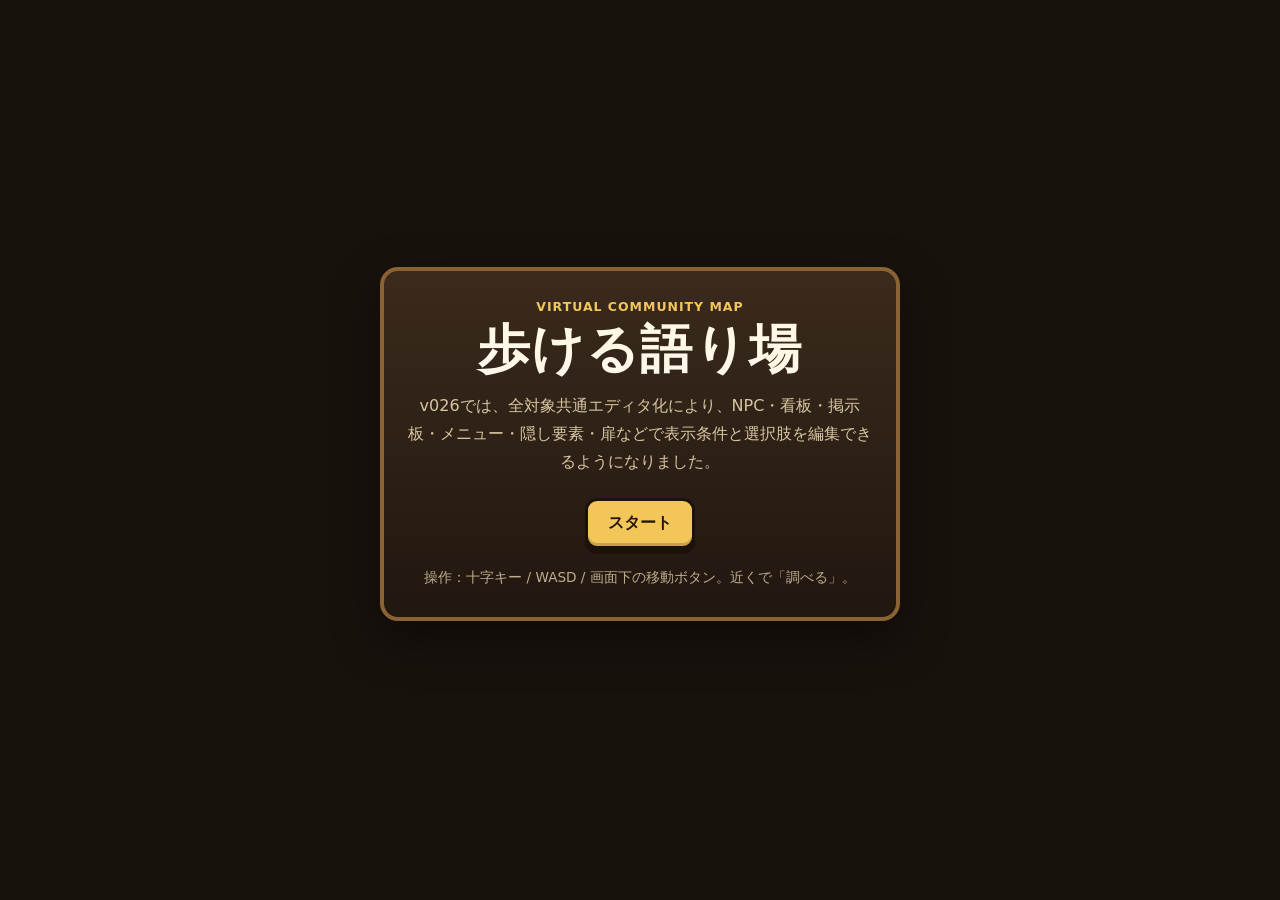
==== index.html @ 51750109 "Add files via upload" ====
<!doctype html>
<html lang="ja">
<head>
  <meta charset="utf-8" />
  <meta name="viewport" content="width=device-width, initial-scale=1, viewport-fit=cover" />
  <title>歩ける語り場 v026</title>
  <link rel="stylesheet" href="style.css?v=026" />
</head>
<body>
  <main class="app-shell">
    <section id="titleScreen" class="title-screen">
      <div class="title-card">
        <p class="eyebrow">Virtual Community Map</p>
        <h1>歩ける語り場</h1>
        <p class="lead">v026では、全対象共通エディタ化により、NPC・看板・掲示板・メニュー・隠し要素・扉などで表示条件と選択肢を編集できるようになりました。</p>
        <button id="startButton" class="primary-button">スタート</button>
        <p class="small-note">操作：十字キー / WASD / 画面下の移動ボタン。近くで「調べる」。</p>
      </div>
    </section>

    <section id="gameScreen" class="game-screen hidden" aria-label="ゲーム画面">
      <header class="top-bar">
        <div class="status-row">
          <div class="status-main">
            <p class="caption">現在地</p>
            <h2 id="areaName">語り場4U付近</h2>
            <div class="badge-row">
              <span id="dayBadge" class="day-badge">今日</span>
              <span id="experienceBadge" class="experience-badge">体験 0</span>
              <span id="achievementBadge" class="achievement-badge">実績 0/0</span>
            </div>
          </div>
          <button id="menuButton" class="ghost-button menu-button" aria-expanded="false" aria-controls="topActions">メニュー</button>
        </div>
        <div id="topActions" class="top-actions action-drawer" aria-label="メニュー">
          <button id="dayButton" class="ghost-button">曜日切替</button>
          <button id="debugButton" class="ghost-button">座標OFF</button>
          <button id="memoButton" class="ghost-button">メモ</button>
          <button id="achievementButton" class="ghost-button">実績</button>
          <button id="linkHubButton" class="ghost-button">リンク</button>
          <button id="editorButton" class="ghost-button">編集</button>
          <button id="resetButton" class="ghost-button">最初から</button>
        </div>
      </header>

      <div class="canvas-wrap">
        <canvas id="gameCanvas" width="1000" height="1000" aria-label="マップ"></canvas>
        <p id="debugText" class="debug-text hidden">x=0 / y=0</p>
        <div id="loading" class="loading">読み込み中...</div>
      </div>

      <p id="hintText" class="hint-text">近くの人や看板、扉の前で「調べる」を押してください。</p>

      <div class="controls" aria-label="操作ボタン">
        <div class="dpad" aria-label="移動パッド">
          <button data-dir="up" class="dpad-btn up">▲</button>
          <button data-dir="left" class="dpad-btn left">◀</button>
          <button data-dir="down" class="dpad-btn down">▼</button>
          <button data-dir="right" class="dpad-btn right">▶</button>
        </div>
        <button id="actionButton" class="action-button">調べる</button>
      </div>
    </section>

    <section id="modal" class="modal hidden" aria-modal="true" role="dialog">
      <div class="modal-panel">
        <button id="modalXButton" class="modal-x-button" aria-label="閉じる">×</button>
        <h3 id="modalTitle">タイトル</h3>
        <p id="modalBody">本文</p>
        <div id="modalChoices" class="modal-choices"></div>
      </div>
    </section>
  </main>

  <script src="script.js?v=026"></script>
</body>
</html>
---- style.css ----
:root {
  --bg: #18120d;
  --panel: #2d2016;
  --panel-2: #3b2a1d;
  --text: #fff8e8;
  --muted: #d7c6a2;
  --accent: #f3c65a;
  --accent-2: #86d36a;
  --border: #8b6233;
  --shadow: rgba(0, 0, 0, 0.42);
}

* { box-sizing: border-box; }
html, body, .app-shell, .game-screen, .controls, .dpad, .dpad-btn, .action-button, canvas {
  -webkit-user-select: none;
  user-select: none;
  -webkit-touch-callout: none;
}

html, body { margin: 0; min-height: 100%; background: var(--bg); color: var(--text); font-family: system-ui, -apple-system, BlinkMacSystemFont, "Hiragino Sans", "Yu Gothic", sans-serif; }
body { display: flex; justify-content: center; }
button { font: inherit; cursor: pointer; -webkit-tap-highlight-color: transparent; touch-action: manipulation; }

.app-shell { width: min(100vw, 720px); min-height: 100svh; padding: 14px; display: flex; flex-direction: column; }
.hidden { display: none !important; }

.title-screen { min-height: calc(100svh - 28px); display: grid; place-items: center; }
.title-card { width: min(100%, 520px); padding: 28px 22px; border: 4px solid var(--border); border-radius: 18px; background: linear-gradient(180deg, #3b2a1d, #21170f); box-shadow: 0 18px 48px var(--shadow); text-align: center; }
.eyebrow { margin: 0 0 8px; color: var(--accent); font-weight: 700; letter-spacing: 0.08em; font-size: 0.78rem; text-transform: uppercase; }
h1 { margin: 0; font-size: clamp(2rem, 8vw, 3.25rem); line-height: 1.05; letter-spacing: 0.03em; }
.lead { margin: 16px auto 22px; color: var(--muted); line-height: 1.75; max-width: 34em; }
.small-note { margin: 18px 0 0; color: #bfae8e; font-size: 0.85rem; line-height: 1.6; }
.primary-button, .ghost-button, .action-button, .modal-choices button { border: 3px solid #1a120b; border-radius: 12px; background: var(--accent); color: #24160a; padding: 12px 20px; font-weight: 800; box-shadow: inset 0 -3px rgba(0,0,0,0.18), 0 5px 0 #1a120b; }
.primary-button:active, .ghost-button:active, .action-button:active, .modal-choices button:active, .dpad-btn:active { transform: translateY(3px); box-shadow: inset 0 -2px rgba(0,0,0,0.18), 0 2px 0 #1a120b; }
.ghost-button { background: #5d452d; color: var(--text); padding: 8px 12px; font-size: 0.88rem; border-width: 2px; }

.game-screen { display: flex; flex-direction: column; gap: 10px; min-height: calc(100svh - 28px); }
.top-bar { display: flex; align-items: center; justify-content: space-between; padding: 10px 12px; border: 3px solid var(--border); border-radius: 14px; background: var(--panel); box-shadow: 0 10px 24px var(--shadow); }
.caption { margin: 0 0 2px; color: var(--accent); font-size: 0.72rem; font-weight: 800; letter-spacing: 0.08em; }
h2 { margin: 0; font-size: 1.1rem; }
.canvas-wrap { position: relative; width: 100%; aspect-ratio: 1 / 1; border: 4px solid #1b120a; border-radius: 18px; overflow: hidden; background: #0f0d0a; box-shadow: 0 18px 44px var(--shadow); touch-action: none; }
#gameCanvas { width: 100%; height: 100%; display: block; image-rendering: pixelated; image-rendering: crisp-edges; background: #0f0d0a; }
.loading { position: absolute; inset: 0; display: grid; place-items: center; background: rgba(0,0,0,0.65); color: #fff; font-weight: 800; }
.hint-text { min-height: 2.4em; margin: 0; padding: 9px 12px; border: 3px solid var(--border); border-radius: 14px; background: var(--panel); color: var(--muted); line-height: 1.45; font-size: 0.92rem; }
.controls { margin-top: auto; display: flex; align-items: center; justify-content: space-between; gap: 18px; padding: 8px 2px 2px; }
.dpad { width: 148px; height: 148px; display: grid; touch-action: none; grid-template-columns: repeat(3, 1fr); grid-template-rows: repeat(3, 1fr); gap: 5px; }
.dpad-btn { touch-action: none; border: 3px solid #1a120b; border-radius: 12px; background: #6d5237; color: var(--text); font-weight: 900; box-shadow: inset 0 -3px rgba(0,0,0,0.22), 0 4px 0 #1a120b; }
.dpad-btn.up { grid-column: 2; grid-row: 1; }
.dpad-btn.left { grid-column: 1; grid-row: 2; }
.dpad-btn.down { grid-column: 2; grid-row: 3; }
.dpad-btn.right { grid-column: 3; grid-row: 2; }
.action-button { width: 132px; height: 72px; border-radius: 18px; font-size: 1.08rem; }

.modal { position: fixed; inset: 0; z-index: 20; display: grid; place-items: end center; padding: 14px; background: rgba(0, 0, 0, 0.25); }
.modal-panel { width: min(100%, 680px); border: 4px solid var(--border); border-radius: 18px; background: rgba(39, 27, 18, 0.97); box-shadow: 0 18px 50px rgba(0,0,0,0.55); padding: 16px; }
.modal-panel h3 { margin: 0 0 8px; color: var(--accent); font-size: 1.1rem; }
.modal-panel p { margin: 0; white-space: pre-line; line-height: 1.75; color: var(--text); }
.modal-choices { margin-top: 14px; display: grid; gap: 8px; }
.modal-choices button { width: 100%; text-align: left; padding: 11px 14px; border-radius: 12px; }
.modal-choices .secondary { background: #5d452d; color: var(--text); }
.modal-choices .link { background: var(--accent-2); color: #10220f; }

@media (min-width: 640px) {
  .app-shell { padding: 18px; }
  .controls { justify-content: center; gap: 72px; }
}

/* v002 additions */
.day-badge {
  display: inline-flex;
  align-items: center;
  gap: 4px;
  margin: 5px 0 0;
  padding: 3px 8px;
  border: 2px solid rgba(243, 198, 90, 0.55);
  border-radius: 999px;
  background: rgba(0, 0, 0, 0.18);
  color: var(--muted);
  font-size: 0.74rem;
  font-weight: 700;
}
.top-actions {
  display: flex;
  align-items: center;
  gap: 6px;
  flex-wrap: wrap;
  justify-content: flex-end;
}
.debug-text {
  position: absolute;
  left: 8px;
  bottom: 8px;
  z-index: 6;
  max-width: calc(100% - 16px);
  margin: 0;
  padding: 7px 9px;
  border: 2px dashed rgba(243, 198, 90, 0.7);
  border-radius: 10px;
  background: rgba(0, 0, 0, 0.62);
  color: #f9e6a4;
  font-family: ui-monospace, SFMono-Regular, Menlo, Consolas, monospace;
  font-size: 0.68rem;
  line-height: 1.35;
  overflow-wrap: anywhere;
  pointer-events: none;
}
@media (max-width: 420px) {
  .top-bar { align-items: flex-start; gap: 10px; }
  .top-actions { flex-direction: column; align-items: stretch; gap: 6px; }
  .ghost-button { padding: 7px 9px; font-size: 0.78rem; }
}


/* v003 fixes */
.controls, .dpad, .dpad-btn, .action-button {
  -webkit-user-select: none;
  user-select: none;
  -webkit-touch-callout: none;
}

.dpad-btn, .action-button {
  touch-action: none;
}

@media (max-height: 740px) {
  .app-shell { padding: 8px; }
  .game-screen { gap: 7px; min-height: calc(100svh - 16px); }
  .top-bar { padding: 8px 10px; }
  .canvas-wrap { border-width: 3px; border-radius: 14px; }
  .hint-text { padding: 7px 10px; font-size: 0.84rem; min-height: 2.1em; }
  .controls { padding-top: 2px; }
  .dpad { width: 124px; height: 124px; gap: 4px; }
  .action-button { width: 116px; height: 62px; font-size: 1rem; }
}


/* v004 additions */
.top-actions .ghost-button {
  min-width: 74px;
}
@media (max-width: 460px) {
  .top-actions { max-width: 168px; }
  .top-actions .ghost-button { padding: 6px 8px; font-size: 0.74rem; }
  .day-badge { font-size: 0.7rem; }
}

/* v006 additions: 店内アクション・体験メモ */
.experience-badge {
  display: inline-flex;
  align-items: center;
  margin: 4px 0 0;
  padding: 3px 8px;
  border: 2px solid rgba(134, 211, 106, 0.58);
  border-radius: 999px;
  background: rgba(0, 0, 0, 0.18);
  color: #dff4d2;
  font-size: 0.72rem;
  font-weight: 800;
}

@media (max-width: 460px) {
  .experience-badge { font-size: 0.68rem; padding: 2px 7px; }
  .top-actions { max-width: 178px; }
}


/* v007 additions: 称号・実績・隠し要素 */
.achievement-badge {
  display: inline-flex;
  align-items: center;
  margin: 4px 0 0;
  padding: 3px 8px;
  border: 2px solid rgba(243, 198, 90, 0.58);
  border-radius: 999px;
  background: rgba(0, 0, 0, 0.18);
  color: #ffe9a6;
  font-size: 0.72rem;
  font-weight: 800;
}

.modal-choices .achievement {
  background: #f3c65a;
  color: #24160a;
}

@media (max-width: 460px) {
  .achievement-badge { font-size: 0.68rem; padding: 2px 7px; }
  .top-actions { max-width: 210px; }
}

/* v008 fixes: 実績モーダルのスクロール + スマホ上部メニュー圧縮（v009で上書き） */
html, body {
  overflow: hidden;
  overscroll-behavior: none;
}

.app-shell {
  height: 100svh;
  max-height: 100svh;
  overflow: hidden;
}

.game-screen {
  height: calc(100svh - 28px);
  max-height: calc(100svh - 28px);
  overflow: hidden;
}

/* 長文モーダルでも閉じるボタンが必ず画面内に残る */
.modal {
  align-items: end;
  justify-items: center;
  padding: max(8px, env(safe-area-inset-top)) 10px max(10px, env(safe-area-inset-bottom));
}

.modal-panel {
  max-height: min(76svh, 620px);
  display: flex;
  flex-direction: column;
  overflow: hidden;
}

#modalBody {
  overflow-y: auto;
  -webkit-overflow-scrolling: touch;
  padding-right: 4px;
  max-height: 50svh;
}

.modal-choices {
  flex-shrink: 0;
  position: sticky;
  bottom: 0;
  background: rgba(39, 27, 18, 0.98);
  padding-top: 10px;
}

/* 上部メニューは縦並びにせず、横スクロールの小ボタン列にする */
@media (max-width: 520px) {
  .app-shell { padding: 6px; }
  .game-screen {
    height: calc(100svh - 12px);
    max-height: calc(100svh - 12px);
    gap: 5px;
  }

  .top-bar {
    display: grid;
    grid-template-columns: minmax(0, 1fr);
    gap: 6px;
    padding: 7px 8px;
    border-width: 2px;
    border-radius: 12px;
  }

  .caption { display: none; }
  h2 { font-size: 0.95rem; line-height: 1.15; }

  .day-badge,
  .experience-badge,
  .achievement-badge {
    margin: 3px 4px 0 0;
    padding: 2px 6px;
    font-size: 0.62rem;
    line-height: 1.1;
  }

  .top-actions {
    width: 100%;
    max-width: none !important;
    display: flex;
    flex-direction: row !important;
    flex-wrap: nowrap;
    justify-content: flex-start;
    align-items: center;
    gap: 5px;
    overflow-x: auto;
    overflow-y: hidden;
    -webkit-overflow-scrolling: touch;
    scrollbar-width: none;
    padding-bottom: 1px;
  }

  .top-actions::-webkit-scrollbar { display: none; }

  .top-actions .ghost-button,
  .ghost-button {
    flex: 0 0 auto;
    min-width: auto;
    padding: 5px 7px;
    font-size: 0.68rem;
    line-height: 1.1;
    border-width: 2px;
    border-radius: 9px;
    box-shadow: inset 0 -2px rgba(0,0,0,0.18), 0 3px 0 #1a120b;
  }

  .canvas-wrap {
    border-width: 3px;
    border-radius: 12px;
  }

  .hint-text {
    min-height: 1.8em;
    padding: 5px 8px;
    font-size: 0.76rem;
    border-width: 2px;
    border-radius: 10px;
    line-height: 1.35;
  }

  .controls {
    margin-top: 0;
    padding: 0 2px max(2px, env(safe-area-inset-bottom));
    gap: 10px;
  }

  .dpad {
    width: clamp(104px, 30vw, 124px);
    height: clamp(104px, 30vw, 124px);
    gap: 4px;
  }

  .dpad-btn {
    border-width: 2px;
    border-radius: 10px;
    font-size: 0.9rem;
  }

  .action-button {
    width: clamp(94px, 28vw, 116px);
    height: 56px;
    font-size: 0.92rem;
    border-radius: 14px;
  }

  .modal-panel {
    max-height: calc(100svh - 18px);
    padding: 12px;
    border-width: 3px;
    border-radius: 14px;
  }

  .modal-panel h3 { font-size: 1rem; }
  #modalBody { max-height: calc(100svh - 230px); font-size: 0.88rem; line-height: 1.6; }
  .modal-choices { gap: 6px; }
  .modal-choices button { padding: 9px 11px; font-size: 0.9rem; }
}

@media (max-height: 690px) {
  .top-bar { padding: 5px 7px; }
  h2 { font-size: 0.88rem; }
  .day-badge,
  .experience-badge,
  .achievement-badge { font-size: 0.58rem; padding: 2px 5px; }
  .top-actions .ghost-button { padding: 4px 6px; font-size: 0.64rem; }
  .hint-text { font-size: 0.7rem; padding: 4px 7px; }
  .dpad { width: 104px; height: 104px; }
  .action-button { height: 52px; }
}


/* v009 robust fixes: スマホメニューをオーバーレイ化し、実績モーダルを確実にスクロール可能にする */
html, body {
  width: 100%;
  height: 100%;
  overflow: hidden;
  overscroll-behavior: none;
}

.app-shell {
  width: min(100vw, 720px);
  height: 100dvh;
  max-height: 100dvh;
  min-height: 0;
  padding: 8px;
  overflow: hidden;
}

.game-screen {
  height: calc(100dvh - 16px);
  max-height: calc(100dvh - 16px);
  min-height: 0;
  display: grid;
  grid-template-rows: auto auto auto;
  gap: 6px;
  overflow: hidden;
}

.top-bar {
  position: relative;
  z-index: 12;
  display: block !important;
  padding: 7px 8px;
  border-width: 2px;
  border-radius: 12px;
  min-height: 0;
}

.status-row {
  display: flex;
  align-items: center;
  justify-content: space-between;
  gap: 8px;
  min-width: 0;
}

.status-main {
  min-width: 0;
  flex: 1 1 auto;
}

.status-main h2 {
  font-size: clamp(0.86rem, 3.7vw, 1.05rem);
  line-height: 1.12;
  white-space: nowrap;
  overflow: hidden;
  text-overflow: ellipsis;
}

.caption { margin-bottom: 1px; }

.badge-row {
  display: flex;
  align-items: center;
  gap: 4px;
  flex-wrap: nowrap;
  overflow: hidden;
  margin-top: 3px;
}

.day-badge,
.experience-badge,
.achievement-badge {
  display: inline-flex;
  flex: 0 1 auto;
  min-width: 0;
  margin: 0 !important;
  padding: 2px 6px;
  font-size: clamp(0.56rem, 2.4vw, 0.68rem);
  line-height: 1.1;
  white-space: nowrap;
}

.menu-button {
  flex: 0 0 auto;
  min-width: 70px;
  padding: 6px 9px;
  font-size: 0.76rem;
  line-height: 1.05;
  border-radius: 10px;
  z-index: 14;
}

/* top actions are never allowed to push the map or d-pad down */
.top-actions,
.top-actions.action-drawer {
  position: fixed !important;
  top: calc(8px + env(safe-area-inset-top));
  right: calc(8px + env(safe-area-inset-right));
  left: auto !important;
  width: min(180px, calc(100vw - 16px));
  max-width: min(180px, calc(100vw - 16px)) !important;
  max-height: calc(100dvh - 16px);
  display: none !important;
  flex-direction: column !important;
  flex-wrap: nowrap !important;
  align-items: stretch !important;
  justify-content: flex-start !important;
  gap: 6px;
  padding: 10px;
  border: 3px solid var(--border);
  border-radius: 14px;
  background: rgba(45, 32, 22, 0.98);
  box-shadow: 0 14px 34px rgba(0,0,0,0.5);
  overflow: auto;
  z-index: 30;
}

.top-actions.open,
.top-actions.action-drawer.open {
  display: flex !important;
}

.top-actions .ghost-button,
.ghost-button {
  flex: 0 0 auto;
  width: auto;
  min-width: 0 !important;
  padding: 7px 9px;
  font-size: 0.76rem;
  line-height: 1.1;
  text-align: center;
}

.canvas-wrap {
  width: min(100%, calc(100dvh - 198px));
  max-width: 100%;
  min-width: 0;
  justify-self: center;
  align-self: center;
  border-width: 3px;
  border-radius: 12px;
}

.hint-text {
  min-height: 0;
  max-height: 2.6em;
  overflow: hidden;
  padding: 5px 8px;
  border-width: 2px;
  border-radius: 10px;
  font-size: clamp(0.68rem, 2.8vw, 0.84rem);
  line-height: 1.28;
}

.controls {
  margin-top: 0;
  padding: 0 2px max(2px, env(safe-area-inset-bottom));
  display: flex;
  align-items: center;
  justify-content: space-between;
  gap: 10px;
  min-height: 0;
}

.dpad {
  width: clamp(92px, 27vw, 118px);
  height: clamp(92px, 27vw, 118px);
  gap: 4px;
}

.dpad-btn {
  border-width: 2px;
  border-radius: 10px;
  font-size: 0.9rem;
}

.action-button {
  width: clamp(88px, 26vw, 116px);
  height: clamp(48px, 12vw, 58px);
  font-size: clamp(0.84rem, 3vw, 1rem);
  border-radius: 14px;
}

/* 実績/メモ等の長文モーダル：本文だけスクロールし、下部ボタンは常に残す */
.modal {
  position: fixed;
  inset: 0;
  z-index: 50;
  display: flex;
  align-items: flex-end;
  justify-content: center;
  padding: max(8px, env(safe-area-inset-top)) 8px max(8px, env(safe-area-inset-bottom));
  overflow: hidden;
}

.modal-panel {
  width: min(100%, 680px);
  max-height: calc(100dvh - 16px) !important;
  min-height: 0;
  display: flex !important;
  flex-direction: column;
  overflow: hidden !important;
  padding: 12px;
  border-width: 3px;
  border-radius: 14px;
}

.modal.long-modal .modal-panel {
  height: calc(100dvh - 16px);
}

#modalTitle {
  flex: 0 0 auto;
}

#modalBody {
  flex: 1 1 auto;
  min-height: 0;
  max-height: none !important;
  overflow-y: auto !important;
  overflow-x: hidden;
  -webkit-overflow-scrolling: touch;
  overscroll-behavior: contain;
  touch-action: pan-y;
  padding: 2px 6px 2px 0;
}

.modal-choices {
  flex: 0 0 auto;
  position: static !important;
  display: grid;
  gap: 6px;
  margin-top: 10px;
  padding-top: 8px;
  border-top: 1px solid rgba(243, 198, 90, 0.25);
  background: rgba(39, 27, 18, 0.98);
}

.modal-choices button {
  padding: 9px 11px;
  font-size: 0.9rem;
  line-height: 1.2;
}

/* very short screens */
@media (max-height: 620px) {
  .app-shell { padding: 5px; }
  .game-screen { height: calc(100dvh - 10px); max-height: calc(100dvh - 10px); gap: 4px; }
  .top-bar { padding: 5px 7px; }
  .caption { display: none; }
  .status-main h2 { font-size: 0.82rem; }
  .day-badge, .experience-badge, .achievement-badge { font-size: 0.54rem; padding: 1px 5px; }
  .menu-button { padding: 5px 8px; font-size: 0.7rem; min-width: 62px; }
  .canvas-wrap { width: min(100%, calc(100dvh - 172px)); }
  .hint-text { font-size: 0.64rem; padding: 4px 7px; max-height: 2.3em; }
  .dpad { width: 88px; height: 88px; }
  .action-button { height: 44px; width: 86px; }
}


/* v010 touch/pointer fix: 非表示要素のタップ遮断とモーダル閉じるボタン */
.hidden {
  display: none !important;
  pointer-events: none !important;
}

.top-actions:not(.open) {
  pointer-events: none !important;
}

.top-actions.open {
  pointer-events: auto !important;
}

button,
.dpad-btn,
.action-button,
.ghost-button,
.modal-choices button,
.modal-x-button,
canvas {
  -webkit-user-select: none;
  user-select: none;
  -webkit-touch-callout: none;
  -webkit-tap-highlight-color: transparent;
}

.modal-panel {
  position: relative;
}

.modal-x-button {
  position: absolute;
  top: 8px;
  right: 8px;
  z-index: 3;
  width: 34px;
  height: 34px;
  display: grid;
  place-items: center;
  border: 2px solid #1a120b;
  border-radius: 999px;
  background: #5d452d;
  color: var(--text);
  font-weight: 900;
  font-size: 1.2rem;
  line-height: 1;
  box-shadow: 0 3px 0 #1a120b;
}

#modalTitle {
  padding-right: 42px;
}

.modal,
.modal-panel,
.modal-choices,
.modal-choices button,
.modal-x-button {
  touch-action: manipulation;
}

#modalBody {
  touch-action: pan-y !important;
}

.controls,
.dpad,
.dpad-btn,
.action-button {
  touch-action: none !important;
}
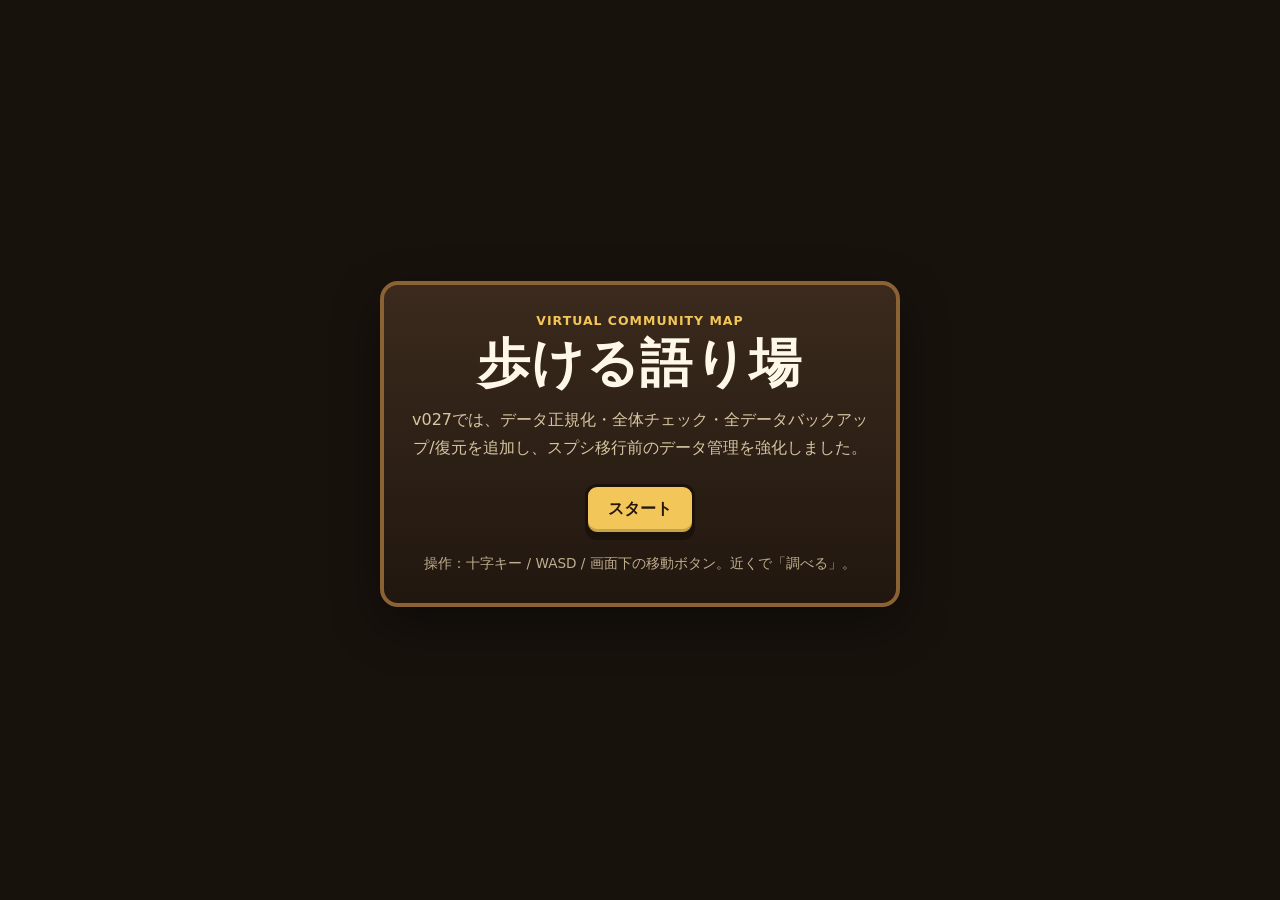
==== commit 5564a915: "Add files via upload" ====
--- a/index.html
+++ b/index.html
@@ -3,7 +3,7 @@
 <head>
   <meta charset="utf-8" />
   <meta name="viewport" content="width=device-width, initial-scale=1, viewport-fit=cover" />
-  <title>歩ける語り場 v026</title>
+  <title>歩ける語り場 v027</title>
   <link rel="stylesheet" href="style.css?v=026" />
 </head>
 <body>
@@ -12,7 +12,7 @@
       <div class="title-card">
         <p class="eyebrow">Virtual Community Map</p>
         <h1>歩ける語り場</h1>
-        <p class="lead">v026では、全対象共通エディタ化により、NPC・看板・掲示板・メニュー・隠し要素・扉などで表示条件と選択肢を編集できるようになりました。</p>
+        <p class="lead">v027では、データ正規化・全体チェック・全データバックアップ/復元を追加し、スプシ移行前のデータ管理を強化しました。</p>
         <button id="startButton" class="primary-button">スタート</button>
         <p class="small-note">操作：十字キー / WASD / 画面下の移動ボタン。近くで「調べる」。</p>
       </div>
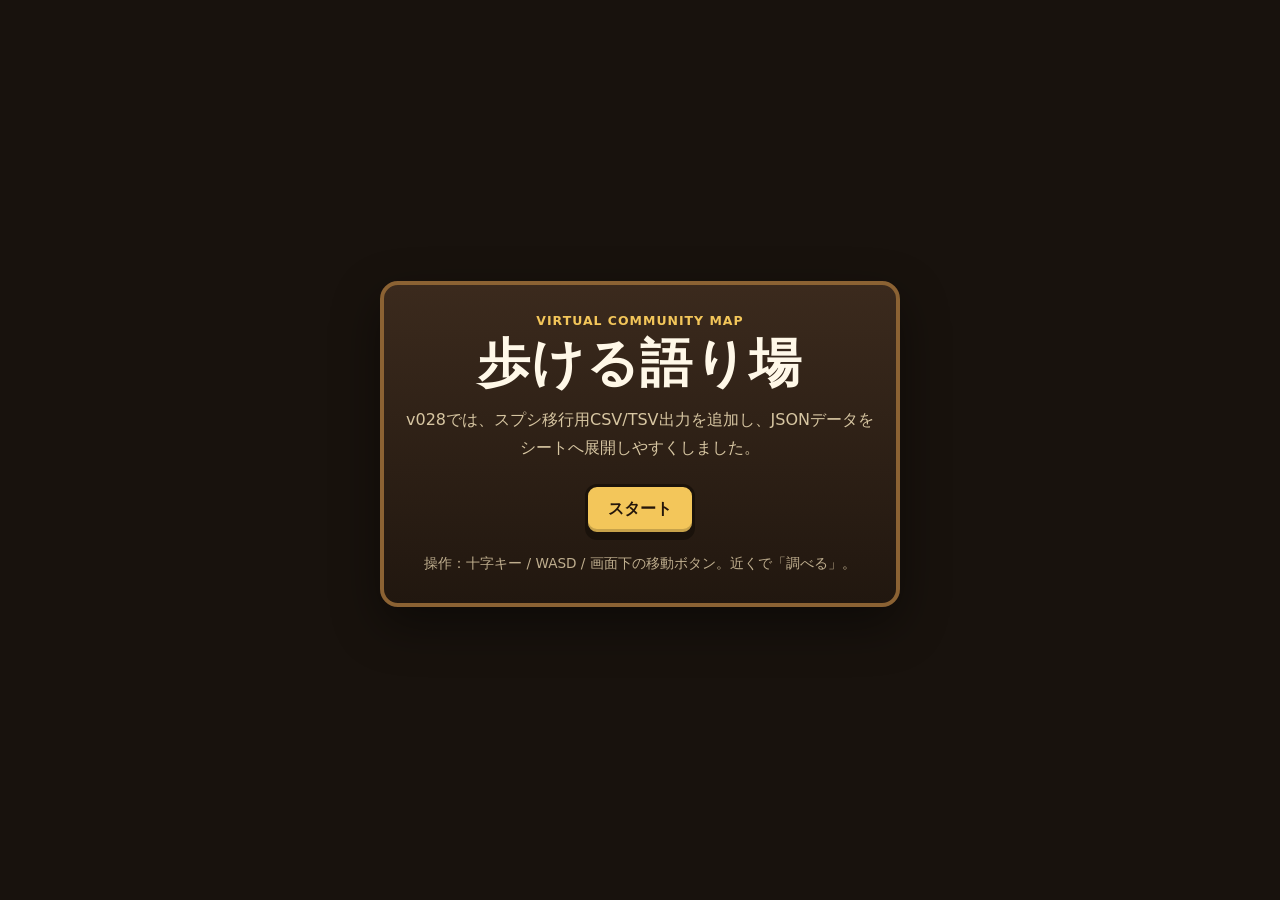
==== commit c816110d: "Add files via upload" ====
--- a/index.html
+++ b/index.html
@@ -3,7 +3,7 @@
 <head>
   <meta charset="utf-8" />
   <meta name="viewport" content="width=device-width, initial-scale=1, viewport-fit=cover" />
-  <title>歩ける語り場 v027</title>
+  <title>歩ける語り場 v028</title>
   <link rel="stylesheet" href="style.css?v=026" />
 </head>
 <body>
@@ -12,7 +12,7 @@
       <div class="title-card">
         <p class="eyebrow">Virtual Community Map</p>
         <h1>歩ける語り場</h1>
-        <p class="lead">v027では、データ正規化・全体チェック・全データバックアップ/復元を追加し、スプシ移行前のデータ管理を強化しました。</p>
+        <p class="lead">v028では、スプシ移行用CSV/TSV出力を追加し、JSONデータをシートへ展開しやすくしました。</p>
         <button id="startButton" class="primary-button">スタート</button>
         <p class="small-note">操作：十字キー / WASD / 画面下の移動ボタン。近くで「調べる」。</p>
       </div>
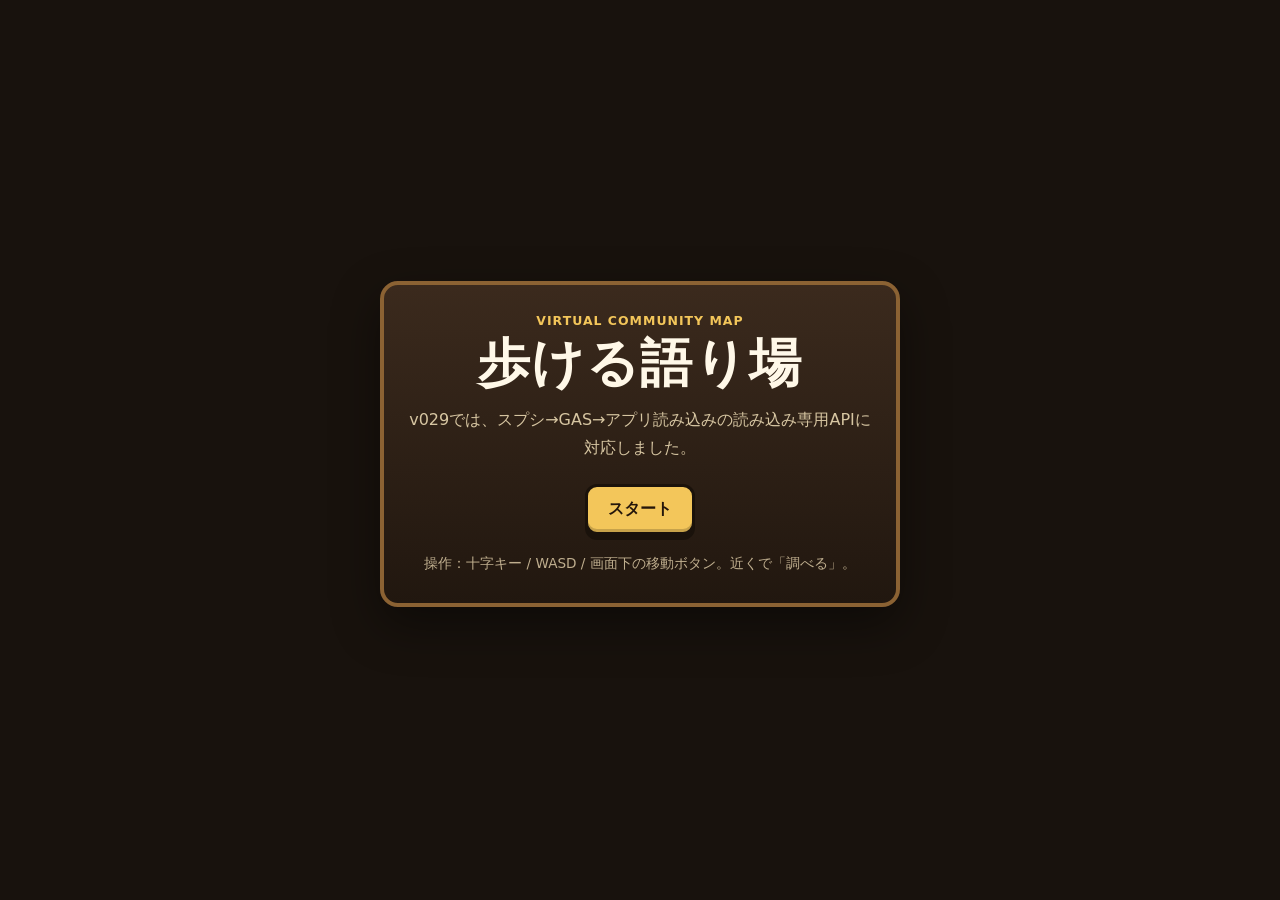
==== commit 06f3a132: "Add files via upload" ====
--- a/index.html
+++ b/index.html
@@ -3,8 +3,8 @@
 <head>
   <meta charset="utf-8" />
   <meta name="viewport" content="width=device-width, initial-scale=1, viewport-fit=cover" />
-  <title>歩ける語り場 v028</title>
-  <link rel="stylesheet" href="style.css?v=026" />
+  <title>歩ける語り場 v029</title>
+  <link rel="stylesheet" href="style.css?v=029" />
 </head>
 <body>
   <main class="app-shell">
@@ -12,7 +12,7 @@
       <div class="title-card">
         <p class="eyebrow">Virtual Community Map</p>
         <h1>歩ける語り場</h1>
-        <p class="lead">v028では、スプシ移行用CSV/TSV出力を追加し、JSONデータをシートへ展開しやすくしました。</p>
+        <p class="lead">v029では、スプシ→GAS→アプリ読み込みの読み込み専用APIに対応しました。</p>
         <button id="startButton" class="primary-button">スタート</button>
         <p class="small-note">操作：十字キー / WASD / 画面下の移動ボタン。近くで「調べる」。</p>
       </div>
@@ -28,6 +28,7 @@
               <span id="dayBadge" class="day-badge">今日</span>
               <span id="experienceBadge" class="experience-badge">体験 0</span>
               <span id="achievementBadge" class="achievement-badge">実績 0/0</span>
+              <span id="dataSourceBadge" class="source-badge">データ Local</span>
             </div>
           </div>
           <button id="menuButton" class="ghost-button menu-button" aria-expanded="false" aria-controls="topActions">メニュー</button>
@@ -39,6 +40,7 @@
           <button id="achievementButton" class="ghost-button">実績</button>
           <button id="linkHubButton" class="ghost-button">リンク</button>
           <button id="editorButton" class="ghost-button">編集</button>
+          <button id="dataSourceButton" class="ghost-button">データ設定</button>
           <button id="resetButton" class="ghost-button">最初から</button>
         </div>
       </header>
@@ -72,6 +74,6 @@
     </section>
   </main>
 
-  <script src="script.js?v=026"></script>
+  <script src="script.js?v=029"></script>
 </body>
 </html>
--- a/style.css
+++ b/style.css
@@ -692,3 +692,25 @@
 .action-button {
   touch-action: none !important;
 }
+
+/* v029: データ取得元表示 */
+.source-badge {
+  display: inline-flex;
+  align-items: center;
+  gap: 4px;
+  padding: 3px 8px;
+  border-radius: 999px;
+  background: rgba(255, 255, 255, 0.82);
+  color: #3d2f23;
+  font-size: 11px;
+  border: 1px solid rgba(70, 45, 25, 0.18);
+  white-space: nowrap;
+}
+.source-badge.gas {
+  background: rgba(207, 248, 221, 0.92);
+  color: #205237;
+}
+.source-badge.local {
+  background: rgba(255, 246, 218, 0.92);
+  color: #5b4420;
+}
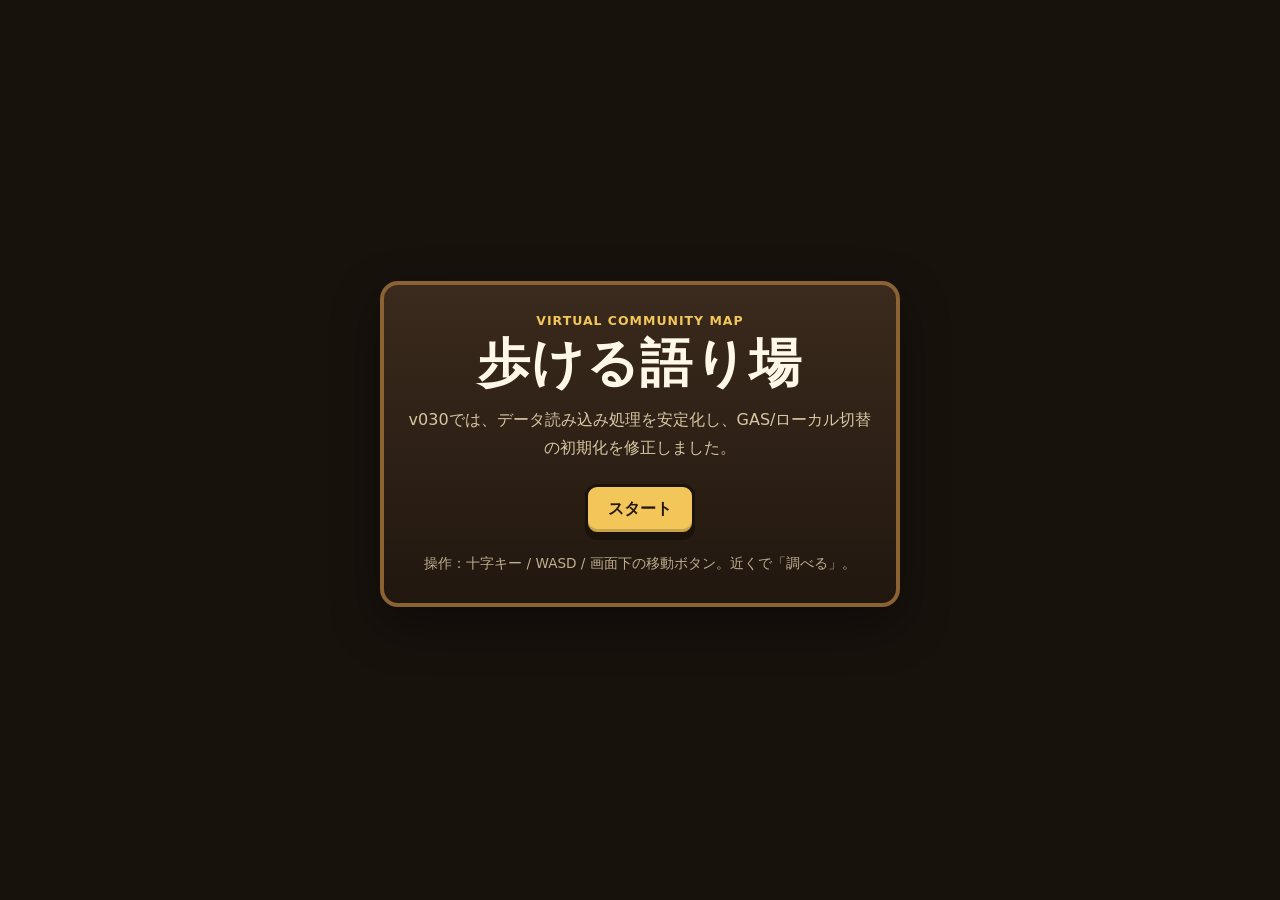
==== commit 09b7619b: "Add files via upload" ====
--- a/index.html
+++ b/index.html
@@ -3,8 +3,8 @@
 <head>
   <meta charset="utf-8" />
   <meta name="viewport" content="width=device-width, initial-scale=1, viewport-fit=cover" />
-  <title>歩ける語り場 v029</title>
-  <link rel="stylesheet" href="style.css?v=029" />
+  <title>歩ける語り場 v030</title>
+  <link rel="stylesheet" href="style.css?v=030" />
 </head>
 <body>
   <main class="app-shell">
@@ -12,7 +12,7 @@
       <div class="title-card">
         <p class="eyebrow">Virtual Community Map</p>
         <h1>歩ける語り場</h1>
-        <p class="lead">v029では、スプシ→GAS→アプリ読み込みの読み込み専用APIに対応しました。</p>
+        <p class="lead">v030では、データ読み込み処理を安定化し、GAS/ローカル切替の初期化を修正しました。</p>
         <button id="startButton" class="primary-button">スタート</button>
         <p class="small-note">操作：十字キー / WASD / 画面下の移動ボタン。近くで「調べる」。</p>
       </div>
@@ -74,6 +74,6 @@
     </section>
   </main>
 
-  <script src="script.js?v=029"></script>
+  <script src="script.js?v=030"></script>
 </body>
 </html>
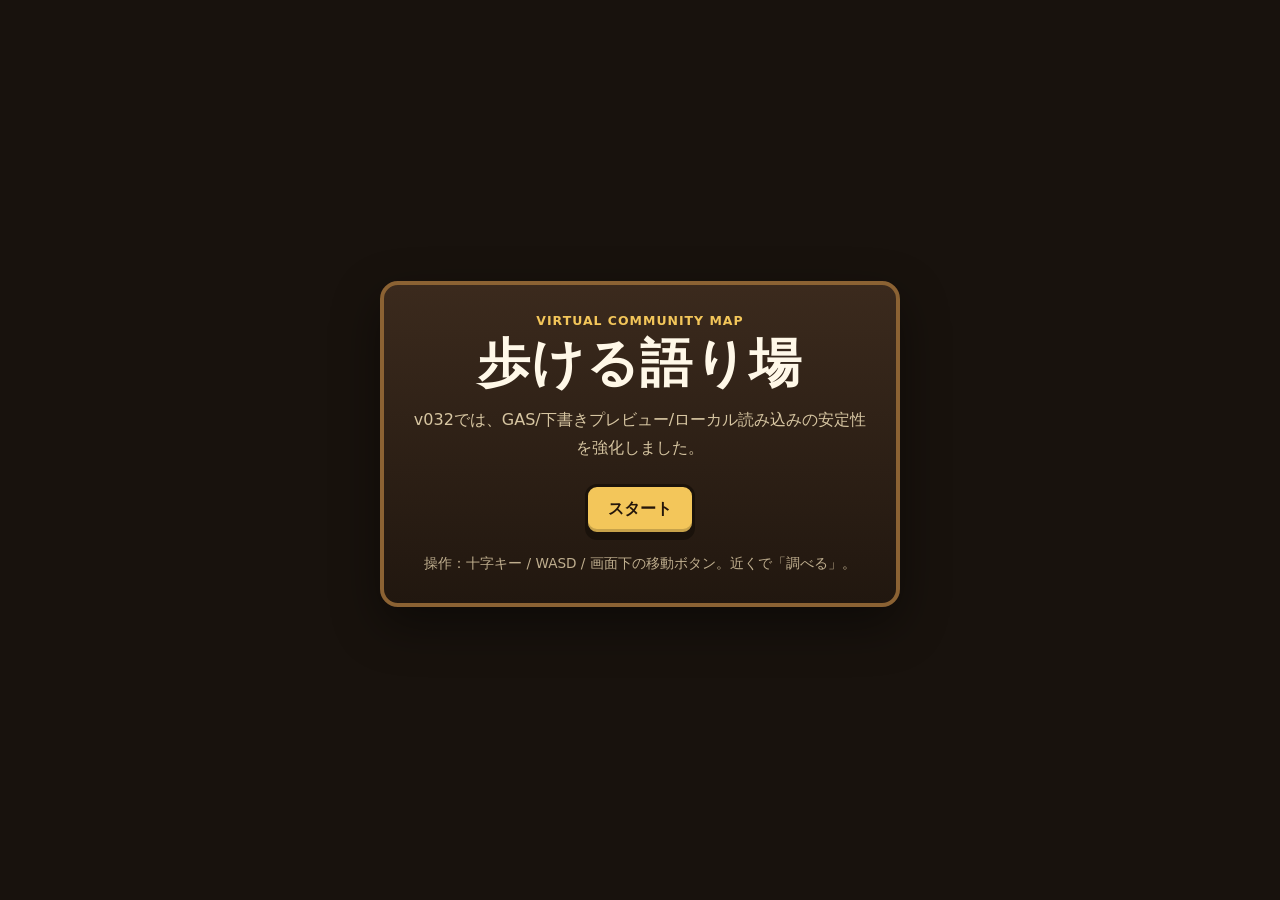
==== commit 95beb793: "Add files via upload" ====
--- a/index.html
+++ b/index.html
@@ -3,8 +3,8 @@
 <head>
   <meta charset="utf-8" />
   <meta name="viewport" content="width=device-width, initial-scale=1, viewport-fit=cover" />
-  <title>歩ける語り場 v030</title>
-  <link rel="stylesheet" href="style.css?v=030" />
+  <title>歩ける語り場 v032</title>
+  <link rel="stylesheet" href="style.css?v=032" />
 </head>
 <body>
   <main class="app-shell">
@@ -12,7 +12,7 @@
       <div class="title-card">
         <p class="eyebrow">Virtual Community Map</p>
         <h1>歩ける語り場</h1>
-        <p class="lead">v030では、データ読み込み処理を安定化し、GAS/ローカル切替の初期化を修正しました。</p>
+        <p class="lead">v032では、GAS/下書きプレビュー/ローカル読み込みの安定性を強化しました。</p>
         <button id="startButton" class="primary-button">スタート</button>
         <p class="small-note">操作：十字キー / WASD / 画面下の移動ボタン。近くで「調べる」。</p>
       </div>
@@ -74,6 +74,7 @@
     </section>
   </main>
 
-  <script src="script.js?v=030"></script>
+  <script src="fallback-data.js?v=032"></script>
+  <script src="script.js?v=032"></script>
 </body>
 </html>
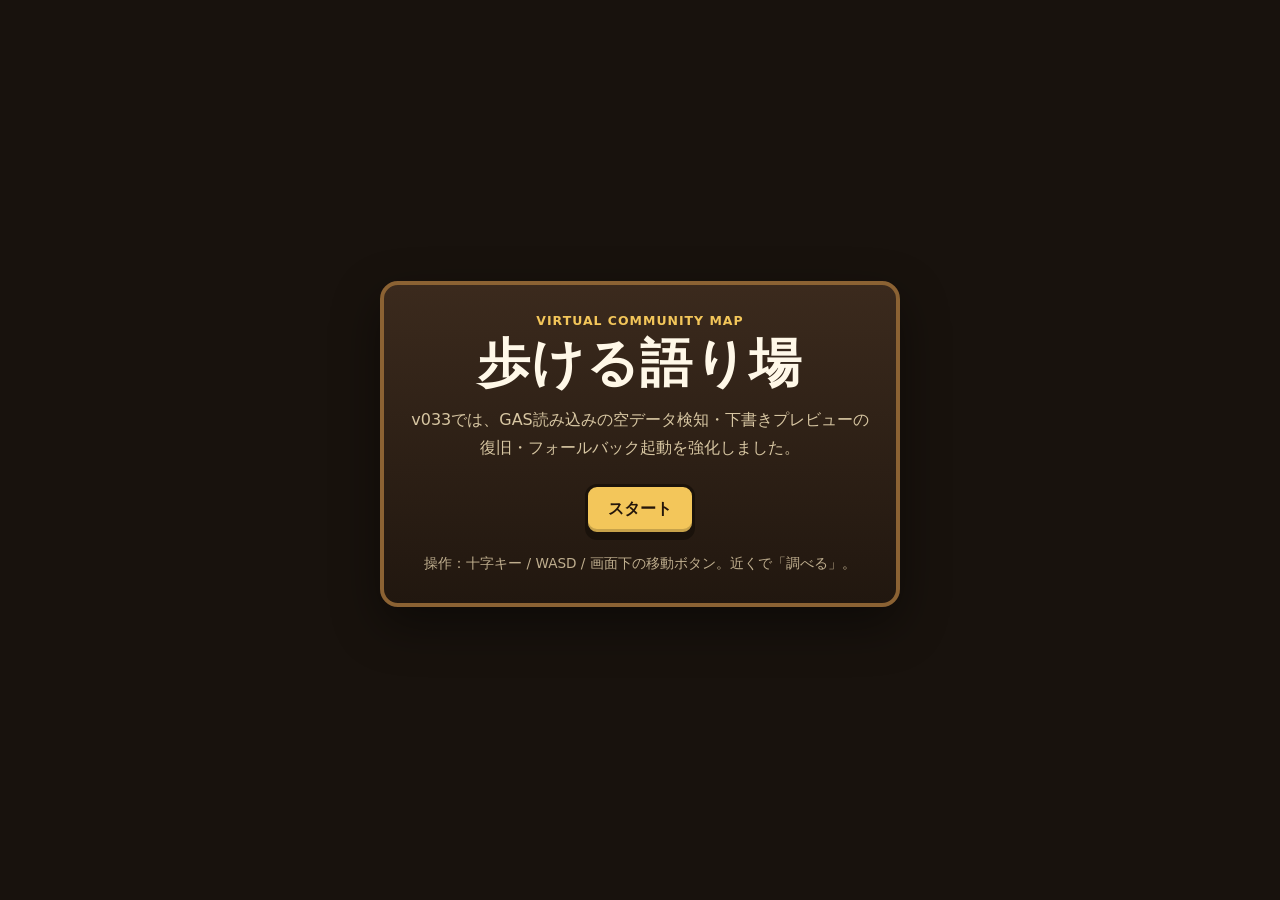
==== commit 7f655ab8: "Add files via upload" ====
--- a/index.html
+++ b/index.html
@@ -3,8 +3,8 @@
 <head>
   <meta charset="utf-8" />
   <meta name="viewport" content="width=device-width, initial-scale=1, viewport-fit=cover" />
-  <title>歩ける語り場 v032</title>
-  <link rel="stylesheet" href="style.css?v=032" />
+  <title>歩ける語り場 v033</title>
+  <link rel="stylesheet" href="style.css?v=033" />
 </head>
 <body>
   <main class="app-shell">
@@ -12,7 +12,7 @@
       <div class="title-card">
         <p class="eyebrow">Virtual Community Map</p>
         <h1>歩ける語り場</h1>
-        <p class="lead">v032では、GAS/下書きプレビュー/ローカル読み込みの安定性を強化しました。</p>
+        <p class="lead">v033では、GAS読み込みの空データ検知・下書きプレビューの復旧・フォールバック起動を強化しました。</p>
         <button id="startButton" class="primary-button">スタート</button>
         <p class="small-note">操作：十字キー / WASD / 画面下の移動ボタン。近くで「調べる」。</p>
       </div>
@@ -74,7 +74,7 @@
     </section>
   </main>
 
-  <script src="fallback-data.js?v=032"></script>
-  <script src="script.js?v=032"></script>
+  <script src="fallback-data.js?v=033"></script>
+  <script src="script.js?v=033"></script>
 </body>
 </html>
